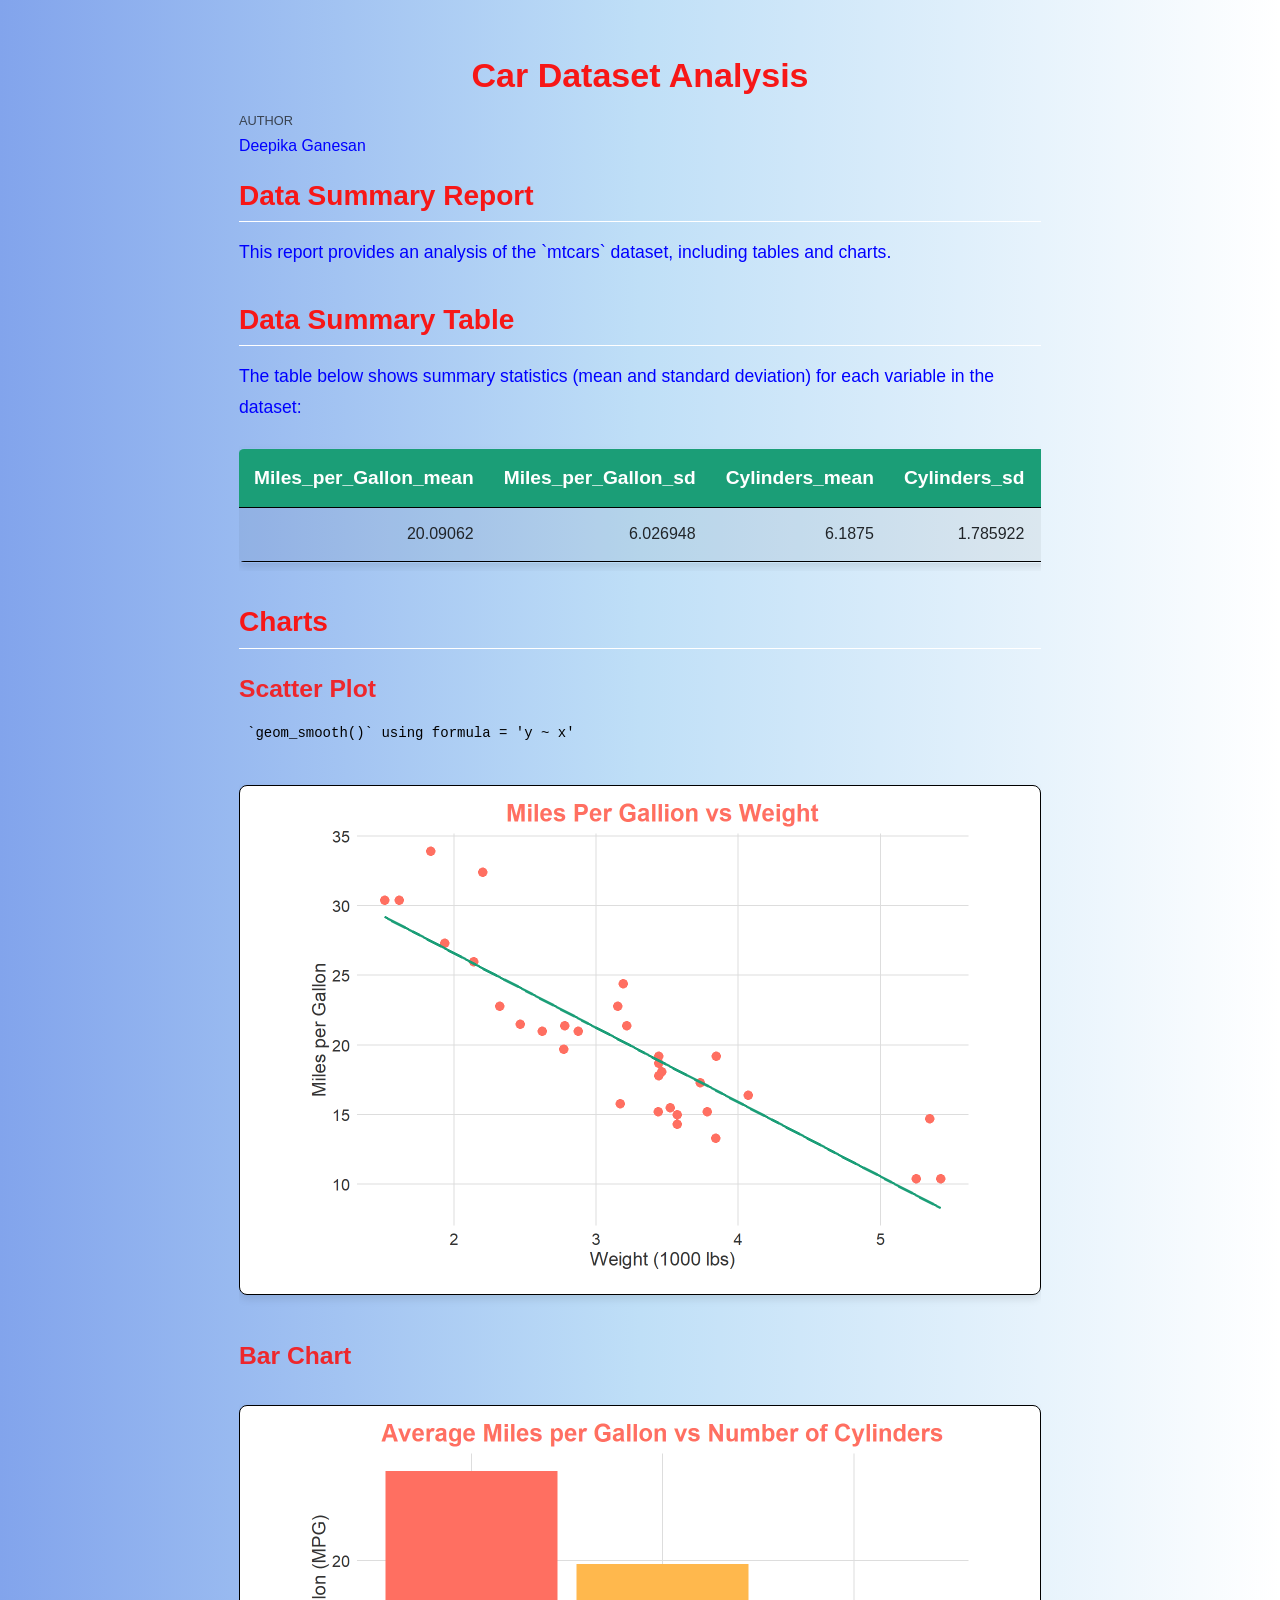
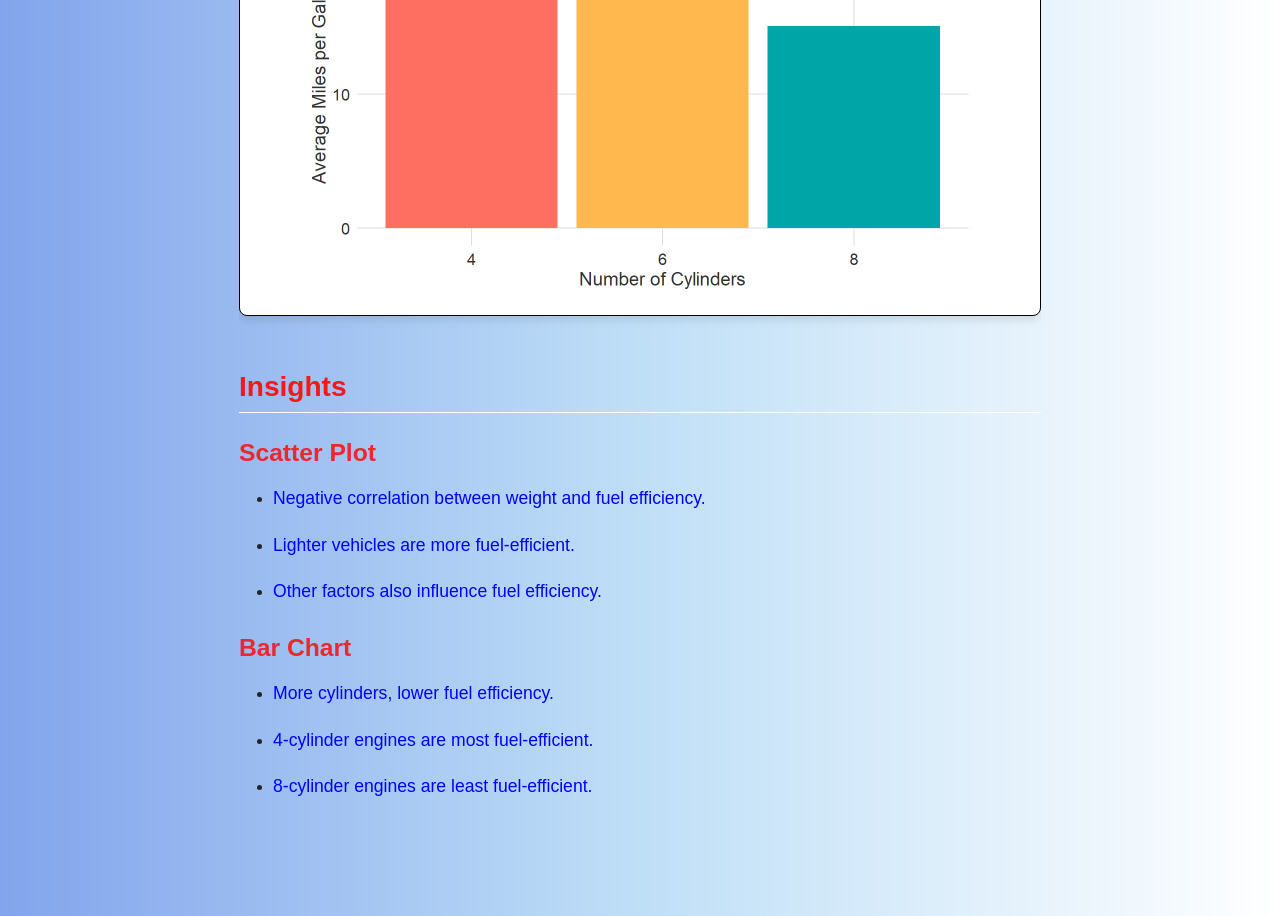
==== Car_content.html @ 39489a12 "Initial commit: add styled report project" ====
<!DOCTYPE html>
<html xmlns="http://www.w3.org/1999/xhtml" lang="en" xml:lang="en"><head>

<meta charset="utf-8">
<meta name="generator" content="quarto-1.6.39">

<meta name="viewport" content="width=device-width, initial-scale=1.0, user-scalable=yes">

<meta name="author" content="Deepika Ganesan">

<title>Car Dataset Analysis</title>
<style>
code{white-space: pre-wrap;}
span.smallcaps{font-variant: small-caps;}
div.columns{display: flex; gap: min(4vw, 1.5em);}
div.column{flex: auto; overflow-x: auto;}
div.hanging-indent{margin-left: 1.5em; text-indent: -1.5em;}
ul.task-list{list-style: none;}
ul.task-list li input[type="checkbox"] {
  width: 0.8em;
  margin: 0 0.8em 0.2em -1em; /* quarto-specific, see https://github.com/quarto-dev/quarto-cli/issues/4556 */ 
  vertical-align: middle;
}
</style>


<script src="Car_content_files/libs/clipboard/clipboard.min.js"></script>
<script src="Car_content_files/libs/quarto-html/quarto.js"></script>
<script src="Car_content_files/libs/quarto-html/popper.min.js"></script>
<script src="Car_content_files/libs/quarto-html/tippy.umd.min.js"></script>
<script src="Car_content_files/libs/quarto-html/anchor.min.js"></script>
<link href="Car_content_files/libs/quarto-html/tippy.css" rel="stylesheet">
<link href="Car_content_files/libs/quarto-html/quarto-syntax-highlighting-e26003cea8cd680ca0c55a263523d882.css" rel="stylesheet" id="quarto-text-highlighting-styles">
<script src="Car_content_files/libs/bootstrap/bootstrap.min.js"></script>
<link href="Car_content_files/libs/bootstrap/bootstrap-icons.css" rel="stylesheet">
<link href="Car_content_files/libs/bootstrap/bootstrap-8a79a254b8e706d3c925cde0a310d4f0.min.css" rel="stylesheet" append-hash="true" id="quarto-bootstrap" data-mode="light">


<link rel="stylesheet" href="styles.css">
</head>

<body class="fullcontent">

<div id="quarto-content" class="page-columns page-rows-contents page-layout-article">

<main class="content" id="quarto-document-content">

<header id="title-block-header" class="quarto-title-block default">
<div class="quarto-title">
<h1 class="title">Car Dataset Analysis</h1>
</div>



<div class="quarto-title-meta">

    <div>
    <div class="quarto-title-meta-heading">Author</div>
    <div class="quarto-title-meta-contents">
             <p>Deepika Ganesan </p>
          </div>
  </div>
    
  
    
  </div>
  


</header>


<section id="data-summary-report" class="level2">
<h2 class="anchored" data-anchor-id="data-summary-report">Data Summary Report</h2>
<p>This report provides an analysis of the `mtcars` dataset, including tables and charts.</p>
</section>
<section id="data-summary-table" class="level2">
<h2 class="anchored" data-anchor-id="data-summary-table">Data Summary Table</h2>
<p>The table below shows summary statistics (mean and standard deviation) for each variable in the dataset:</p>
<div class="cell">
<div class="cell-output-display">
<table class="styled-table caption-top table table-sm table-striped small" data-quarto-postprocess="true">
<thead>
<tr class="header">
<th style="text-align: right;" data-quarto-table-cell-role="th">Miles_per_Gallon_mean</th>
<th style="text-align: right;" data-quarto-table-cell-role="th">Miles_per_Gallon_sd</th>
<th style="text-align: right;" data-quarto-table-cell-role="th">Cylinders_mean</th>
<th style="text-align: right;" data-quarto-table-cell-role="th">Cylinders_sd</th>
<th style="text-align: right;" data-quarto-table-cell-role="th">Displacement_mean</th>
<th style="text-align: right;" data-quarto-table-cell-role="th">Displacement_sd</th>
<th style="text-align: right;" data-quarto-table-cell-role="th">Horsepower_mean</th>
<th style="text-align: right;" data-quarto-table-cell-role="th">Horsepower_sd</th>
<th style="text-align: right;" data-quarto-table-cell-role="th">Rear_Axle_Ratio_mean</th>
<th style="text-align: right;" data-quarto-table-cell-role="th">Rear_Axle_Ratio_sd</th>
<th style="text-align: right;" data-quarto-table-cell-role="th">Weight_mean</th>
<th style="text-align: right;" data-quarto-table-cell-role="th">Weight_sd</th>
<th style="text-align: right;" data-quarto-table-cell-role="th">Quarter_Mile_Time_mean</th>
<th style="text-align: right;" data-quarto-table-cell-role="th">Quarter_Mile_Time_sd</th>
<th style="text-align: right;" data-quarto-table-cell-role="th">Engine_Shape_mean</th>
<th style="text-align: right;" data-quarto-table-cell-role="th">Engine_Shape_sd</th>
<th style="text-align: right;" data-quarto-table-cell-role="th">Transmission_mean</th>
<th style="text-align: right;" data-quarto-table-cell-role="th">Transmission_sd</th>
<th style="text-align: right;" data-quarto-table-cell-role="th">Gears_mean</th>
<th style="text-align: right;" data-quarto-table-cell-role="th">Gears_sd</th>
<th style="text-align: right;" data-quarto-table-cell-role="th">Carburetors_mean</th>
<th style="text-align: right;" data-quarto-table-cell-role="th">Carburetors_sd</th>
</tr>
</thead>
<tbody>
<tr class="odd">
<td style="text-align: right;">20.09062</td>
<td style="text-align: right;">6.026948</td>
<td style="text-align: right;">6.1875</td>
<td style="text-align: right;">1.785922</td>
<td style="text-align: right;">230.7219</td>
<td style="text-align: right;">123.9387</td>
<td style="text-align: right;">146.6875</td>
<td style="text-align: right;">68.56287</td>
<td style="text-align: right;">3.596563</td>
<td style="text-align: right;">0.5346787</td>
<td style="text-align: right;">3.21725</td>
<td style="text-align: right;">0.9784574</td>
<td style="text-align: right;">17.84875</td>
<td style="text-align: right;">1.786943</td>
<td style="text-align: right;">0.4375</td>
<td style="text-align: right;">0.5040161</td>
<td style="text-align: right;">0.40625</td>
<td style="text-align: right;">0.4989909</td>
<td style="text-align: right;">3.6875</td>
<td style="text-align: right;">0.7378041</td>
<td style="text-align: right;">2.8125</td>
<td style="text-align: right;">1.6152</td>
</tr>
</tbody>
</table>


</div>
</div>
</section>
<section id="charts" class="level2">
<h2 class="anchored" data-anchor-id="charts">Charts</h2>
<section id="scatter-plot" class="level3">
<h3 class="anchored" data-anchor-id="scatter-plot">Scatter Plot</h3>
<div class="cell">
<div class="cell-output cell-output-stderr">
<pre><code>`geom_smooth()` using formula = 'y ~ x'</code></pre>
</div>
<div class="cell-output-display">
<div>
<figure class="figure">
<p><img src="Car_content_files/figure-html/unnamed-chunk-3-1.png" class="img-fluid figure-img" width="672"></p>
</figure>
</div>
</div>
</div>
</section>
<section id="bar-chart" class="level3">
<h3 class="anchored" data-anchor-id="bar-chart">Bar Chart</h3>
<div class="cell">
<div class="cell-output-display">
<div>
<figure class="figure">
<p><img src="Car_content_files/figure-html/unnamed-chunk-4-1.png" class="img-fluid figure-img" width="672"></p>
</figure>
</div>
</div>
</div>
</section>
</section>
<section id="insights" class="level2">
<h2 class="anchored" data-anchor-id="insights">Insights</h2>
<section id="scatter-plot-1" class="level3">
<h3 class="anchored" data-anchor-id="scatter-plot-1">Scatter Plot</h3>
<ul>
<li><p>Negative correlation between weight and fuel efficiency.</p></li>
<li><p>Lighter vehicles are more fuel-efficient.</p></li>
<li><p>Other factors also influence fuel efficiency.</p></li>
</ul>
</section>
<section id="bar-chart-1" class="level3">
<h3 class="anchored" data-anchor-id="bar-chart-1">Bar Chart</h3>
<ul>
<li><p>More cylinders, lower fuel efficiency.</p></li>
<li><p>4-cylinder engines are most fuel-efficient.</p></li>
<li><p>8-cylinder engines are least fuel-efficient.</p></li>
</ul>
</section>
</section>

</main>
<!-- /main column -->
<script id="quarto-html-after-body" type="application/javascript">
window.document.addEventListener("DOMContentLoaded", function (event) {
  const toggleBodyColorMode = (bsSheetEl) => {
    const mode = bsSheetEl.getAttribute("data-mode");
    const bodyEl = window.document.querySelector("body");
    if (mode === "dark") {
      bodyEl.classList.add("quarto-dark");
      bodyEl.classList.remove("quarto-light");
    } else {
      bodyEl.classList.add("quarto-light");
      bodyEl.classList.remove("quarto-dark");
    }
  }
  const toggleBodyColorPrimary = () => {
    const bsSheetEl = window.document.querySelector("link#quarto-bootstrap");
    if (bsSheetEl) {
      toggleBodyColorMode(bsSheetEl);
    }
  }
  toggleBodyColorPrimary();  
  const icon = "";
  const anchorJS = new window.AnchorJS();
  anchorJS.options = {
    placement: 'right',
    icon: icon
  };
  anchorJS.add('.anchored');
  const isCodeAnnotation = (el) => {
    for (const clz of el.classList) {
      if (clz.startsWith('code-annotation-')) {                     
        return true;
      }
    }
    return false;
  }
  const onCopySuccess = function(e) {
    // button target
    const button = e.trigger;
    // don't keep focus
    button.blur();
    // flash "checked"
    button.classList.add('code-copy-button-checked');
    var currentTitle = button.getAttribute("title");
    button.setAttribute("title", "Copied!");
    let tooltip;
    if (window.bootstrap) {
      button.setAttribute("data-bs-toggle", "tooltip");
      button.setAttribute("data-bs-placement", "left");
      button.setAttribute("data-bs-title", "Copied!");
      tooltip = new bootstrap.Tooltip(button, 
        { trigger: "manual", 
          customClass: "code-copy-button-tooltip",
          offset: [0, -8]});
      tooltip.show();    
    }
    setTimeout(function() {
      if (tooltip) {
        tooltip.hide();
        button.removeAttribute("data-bs-title");
        button.removeAttribute("data-bs-toggle");
        button.removeAttribute("data-bs-placement");
      }
      button.setAttribute("title", currentTitle);
      button.classList.remove('code-copy-button-checked');
    }, 1000);
    // clear code selection
    e.clearSelection();
  }
  const getTextToCopy = function(trigger) {
      const codeEl = trigger.previousElementSibling.cloneNode(true);
      for (const childEl of codeEl.children) {
        if (isCodeAnnotation(childEl)) {
          childEl.remove();
        }
      }
      return codeEl.innerText;
  }
  const clipboard = new window.ClipboardJS('.code-copy-button:not([data-in-quarto-modal])', {
    text: getTextToCopy
  });
  clipboard.on('success', onCopySuccess);
  if (window.document.getElementById('quarto-embedded-source-code-modal')) {
    const clipboardModal = new window.ClipboardJS('.code-copy-button[data-in-quarto-modal]', {
      text: getTextToCopy,
      container: window.document.getElementById('quarto-embedded-source-code-modal')
    });
    clipboardModal.on('success', onCopySuccess);
  }
    var localhostRegex = new RegExp(/^(?:http|https):\/\/localhost\:?[0-9]*\//);
    var mailtoRegex = new RegExp(/^mailto:/);
      var filterRegex = new RegExp('/' + window.location.host + '/');
    var isInternal = (href) => {
        return filterRegex.test(href) || localhostRegex.test(href) || mailtoRegex.test(href);
    }
    // Inspect non-navigation links and adorn them if external
 	var links = window.document.querySelectorAll('a[href]:not(.nav-link):not(.navbar-brand):not(.toc-action):not(.sidebar-link):not(.sidebar-item-toggle):not(.pagination-link):not(.no-external):not([aria-hidden]):not(.dropdown-item):not(.quarto-navigation-tool):not(.about-link)');
    for (var i=0; i<links.length; i++) {
      const link = links[i];
      if (!isInternal(link.href)) {
        // undo the damage that might have been done by quarto-nav.js in the case of
        // links that we want to consider external
        if (link.dataset.originalHref !== undefined) {
          link.href = link.dataset.originalHref;
        }
      }
    }
  function tippyHover(el, contentFn, onTriggerFn, onUntriggerFn) {
    const config = {
      allowHTML: true,
      maxWidth: 500,
      delay: 100,
      arrow: false,
      appendTo: function(el) {
          return el.parentElement;
      },
      interactive: true,
      interactiveBorder: 10,
      theme: 'quarto',
      placement: 'bottom-start',
    };
    if (contentFn) {
      config.content = contentFn;
    }
    if (onTriggerFn) {
      config.onTrigger = onTriggerFn;
    }
    if (onUntriggerFn) {
      config.onUntrigger = onUntriggerFn;
    }
    window.tippy(el, config); 
  }
  const noterefs = window.document.querySelectorAll('a[role="doc-noteref"]');
  for (var i=0; i<noterefs.length; i++) {
    const ref = noterefs[i];
    tippyHover(ref, function() {
      // use id or data attribute instead here
      let href = ref.getAttribute('data-footnote-href') || ref.getAttribute('href');
      try { href = new URL(href).hash; } catch {}
      const id = href.replace(/^#\/?/, "");
      const note = window.document.getElementById(id);
      if (note) {
        return note.innerHTML;
      } else {
        return "";
      }
    });
  }
  const xrefs = window.document.querySelectorAll('a.quarto-xref');
  const processXRef = (id, note) => {
    // Strip column container classes
    const stripColumnClz = (el) => {
      el.classList.remove("page-full", "page-columns");
      if (el.children) {
        for (const child of el.children) {
          stripColumnClz(child);
        }
      }
    }
    stripColumnClz(note)
    if (id === null || id.startsWith('sec-')) {
      // Special case sections, only their first couple elements
      const container = document.createElement("div");
      if (note.children && note.children.length > 2) {
        container.appendChild(note.children[0].cloneNode(true));
        for (let i = 1; i < note.children.length; i++) {
          const child = note.children[i];
          if (child.tagName === "P" && child.innerText === "") {
            continue;
          } else {
            container.appendChild(child.cloneNode(true));
            break;
          }
        }
        if (window.Quarto?.typesetMath) {
          window.Quarto.typesetMath(container);
        }
        return container.innerHTML
      } else {
        if (window.Quarto?.typesetMath) {
          window.Quarto.typesetMath(note);
        }
        return note.innerHTML;
      }
    } else {
      // Remove any anchor links if they are present
      const anchorLink = note.querySelector('a.anchorjs-link');
      if (anchorLink) {
        anchorLink.remove();
      }
      if (window.Quarto?.typesetMath) {
        window.Quarto.typesetMath(note);
      }
      if (note.classList.contains("callout")) {
        return note.outerHTML;
      } else {
        return note.innerHTML;
      }
    }
  }
  for (var i=0; i<xrefs.length; i++) {
    const xref = xrefs[i];
    tippyHover(xref, undefined, function(instance) {
      instance.disable();
      let url = xref.getAttribute('href');
      let hash = undefined; 
      if (url.startsWith('#')) {
        hash = url;
      } else {
        try { hash = new URL(url).hash; } catch {}
      }
      if (hash) {
        const id = hash.replace(/^#\/?/, "");
        const note = window.document.getElementById(id);
        if (note !== null) {
          try {
            const html = processXRef(id, note.cloneNode(true));
            instance.setContent(html);
          } finally {
            instance.enable();
            instance.show();
          }
        } else {
          // See if we can fetch this
          fetch(url.split('#')[0])
          .then(res => res.text())
          .then(html => {
            const parser = new DOMParser();
            const htmlDoc = parser.parseFromString(html, "text/html");
            const note = htmlDoc.getElementById(id);
            if (note !== null) {
              const html = processXRef(id, note);
              instance.setContent(html);
            } 
          }).finally(() => {
            instance.enable();
            instance.show();
          });
        }
      } else {
        // See if we can fetch a full url (with no hash to target)
        // This is a special case and we should probably do some content thinning / targeting
        fetch(url)
        .then(res => res.text())
        .then(html => {
          const parser = new DOMParser();
          const htmlDoc = parser.parseFromString(html, "text/html");
          const note = htmlDoc.querySelector('main.content');
          if (note !== null) {
            // This should only happen for chapter cross references
            // (since there is no id in the URL)
            // remove the first header
            if (note.children.length > 0 && note.children[0].tagName === "HEADER") {
              note.children[0].remove();
            }
            const html = processXRef(null, note);
            instance.setContent(html);
          } 
        }).finally(() => {
          instance.enable();
          instance.show();
        });
      }
    }, function(instance) {
    });
  }
      let selectedAnnoteEl;
      const selectorForAnnotation = ( cell, annotation) => {
        let cellAttr = 'data-code-cell="' + cell + '"';
        let lineAttr = 'data-code-annotation="' +  annotation + '"';
        const selector = 'span[' + cellAttr + '][' + lineAttr + ']';
        return selector;
      }
      const selectCodeLines = (annoteEl) => {
        const doc = window.document;
        const targetCell = annoteEl.getAttribute("data-target-cell");
        const targetAnnotation = annoteEl.getAttribute("data-target-annotation");
        const annoteSpan = window.document.querySelector(selectorForAnnotation(targetCell, targetAnnotation));
        const lines = annoteSpan.getAttribute("data-code-lines").split(",");
        const lineIds = lines.map((line) => {
          return targetCell + "-" + line;
        })
        let top = null;
        let height = null;
        let parent = null;
        if (lineIds.length > 0) {
            //compute the position of the single el (top and bottom and make a div)
            const el = window.document.getElementById(lineIds[0]);
            top = el.offsetTop;
            height = el.offsetHeight;
            parent = el.parentElement.parentElement;
          if (lineIds.length > 1) {
            const lastEl = window.document.getElementById(lineIds[lineIds.length - 1]);
            const bottom = lastEl.offsetTop + lastEl.offsetHeight;
            height = bottom - top;
          }
          if (top !== null && height !== null && parent !== null) {
            // cook up a div (if necessary) and position it 
            let div = window.document.getElementById("code-annotation-line-highlight");
            if (div === null) {
              div = window.document.createElement("div");
              div.setAttribute("id", "code-annotation-line-highlight");
              div.style.position = 'absolute';
              parent.appendChild(div);
            }
            div.style.top = top - 2 + "px";
            div.style.height = height + 4 + "px";
            div.style.left = 0;
            let gutterDiv = window.document.getElementById("code-annotation-line-highlight-gutter");
            if (gutterDiv === null) {
              gutterDiv = window.document.createElement("div");
              gutterDiv.setAttribute("id", "code-annotation-line-highlight-gutter");
              gutterDiv.style.position = 'absolute';
              const codeCell = window.document.getElementById(targetCell);
              const gutter = codeCell.querySelector('.code-annotation-gutter');
              gutter.appendChild(gutterDiv);
            }
            gutterDiv.style.top = top - 2 + "px";
            gutterDiv.style.height = height + 4 + "px";
          }
          selectedAnnoteEl = annoteEl;
        }
      };
      const unselectCodeLines = () => {
        const elementsIds = ["code-annotation-line-highlight", "code-annotation-line-highlight-gutter"];
        elementsIds.forEach((elId) => {
          const div = window.document.getElementById(elId);
          if (div) {
            div.remove();
          }
        });
        selectedAnnoteEl = undefined;
      };
        // Handle positioning of the toggle
    window.addEventListener(
      "resize",
      throttle(() => {
        elRect = undefined;
        if (selectedAnnoteEl) {
          selectCodeLines(selectedAnnoteEl);
        }
      }, 10)
    );
    function throttle(fn, ms) {
    let throttle = false;
    let timer;
      return (...args) => {
        if(!throttle) { // first call gets through
            fn.apply(this, args);
            throttle = true;
        } else { // all the others get throttled
            if(timer) clearTimeout(timer); // cancel #2
            timer = setTimeout(() => {
              fn.apply(this, args);
              timer = throttle = false;
            }, ms);
        }
      };
    }
      // Attach click handler to the DT
      const annoteDls = window.document.querySelectorAll('dt[data-target-cell]');
      for (const annoteDlNode of annoteDls) {
        annoteDlNode.addEventListener('click', (event) => {
          const clickedEl = event.target;
          if (clickedEl !== selectedAnnoteEl) {
            unselectCodeLines();
            const activeEl = window.document.querySelector('dt[data-target-cell].code-annotation-active');
            if (activeEl) {
              activeEl.classList.remove('code-annotation-active');
            }
            selectCodeLines(clickedEl);
            clickedEl.classList.add('code-annotation-active');
          } else {
            // Unselect the line
            unselectCodeLines();
            clickedEl.classList.remove('code-annotation-active');
          }
        });
      }
  const findCites = (el) => {
    const parentEl = el.parentElement;
    if (parentEl) {
      const cites = parentEl.dataset.cites;
      if (cites) {
        return {
          el,
          cites: cites.split(' ')
        };
      } else {
        return findCites(el.parentElement)
      }
    } else {
      return undefined;
    }
  };
  var bibliorefs = window.document.querySelectorAll('a[role="doc-biblioref"]');
  for (var i=0; i<bibliorefs.length; i++) {
    const ref = bibliorefs[i];
    const citeInfo = findCites(ref);
    if (citeInfo) {
      tippyHover(citeInfo.el, function() {
        var popup = window.document.createElement('div');
        citeInfo.cites.forEach(function(cite) {
          var citeDiv = window.document.createElement('div');
          citeDiv.classList.add('hanging-indent');
          citeDiv.classList.add('csl-entry');
          var biblioDiv = window.document.getElementById('ref-' + cite);
          if (biblioDiv) {
            citeDiv.innerHTML = biblioDiv.innerHTML;
          }
          popup.appendChild(citeDiv);
        });
        return popup.innerHTML;
      });
    }
  }
});
</script>
</div> <!-- /content -->




</body></html>
---- Car_content_files/libs/quarto-html/tippy.css ----
.tippy-box[data-animation=fade][data-state=hidden]{opacity:0}[data-tippy-root]{max-width:calc(100vw - 10px)}.tippy-box{position:relative;background-color:#333;color:#fff;border-radius:4px;font-size:14px;line-height:1.4;white-space:normal;outline:0;transition-property:transform,visibility,opacity}.tippy-box[data-placement^=top]>.tippy-arrow{bottom:0}.tippy-box[data-placement^=top]>.tippy-arrow:before{bottom:-7px;left:0;border-width:8px 8px 0;border-top-color:initial;transform-origin:center top}.tippy-box[data-placement^=bottom]>.tippy-arrow{top:0}.tippy-box[data-placement^=bottom]>.tippy-arrow:before{top:-7px;left:0;border-width:0 8px 8px;border-bottom-color:initial;transform-origin:center bottom}.tippy-box[data-placement^=left]>.tippy-arrow{right:0}.tippy-box[data-placement^=left]>.tippy-arrow:before{border-width:8px 0 8px 8px;border-left-color:initial;right:-7px;transform-origin:center left}.tippy-box[data-placement^=right]>.tippy-arrow{left:0}.tippy-box[data-placement^=right]>.tippy-arrow:before{left:-7px;border-width:8px 8px 8px 0;border-right-color:initial;transform-origin:center right}.tippy-box[data-inertia][data-state=visible]{transition-timing-function:cubic-bezier(.54,1.5,.38,1.11)}.tippy-arrow{width:16px;height:16px;color:#333}.tippy-arrow:before{content:"";position:absolute;border-color:transparent;border-style:solid}.tippy-content{position:relative;padding:5px 9px;z-index:1}
---- Car_content_files/libs/quarto-html/quarto-syntax-highlighting-e26003cea8cd680ca0c55a263523d882.css ----
/* quarto syntax highlight colors */
:root {
  --quarto-hl-ot-color: #003B4F;
  --quarto-hl-at-color: #657422;
  --quarto-hl-ss-color: #20794D;
  --quarto-hl-an-color: #5E5E5E;
  --quarto-hl-fu-color: #4758AB;
  --quarto-hl-st-color: #20794D;
  --quarto-hl-cf-color: #003B4F;
  --quarto-hl-op-color: #5E5E5E;
  --quarto-hl-er-color: #AD0000;
  --quarto-hl-bn-color: #AD0000;
  --quarto-hl-al-color: #AD0000;
  --quarto-hl-va-color: #111111;
  --quarto-hl-bu-color: inherit;
  --quarto-hl-ex-color: inherit;
  --quarto-hl-pp-color: #AD0000;
  --quarto-hl-in-color: #5E5E5E;
  --quarto-hl-vs-color: #20794D;
  --quarto-hl-wa-color: #5E5E5E;
  --quarto-hl-do-color: #5E5E5E;
  --quarto-hl-im-color: #00769E;
  --quarto-hl-ch-color: #20794D;
  --quarto-hl-dt-color: #AD0000;
  --quarto-hl-fl-color: #AD0000;
  --quarto-hl-co-color: #5E5E5E;
  --quarto-hl-cv-color: #5E5E5E;
  --quarto-hl-cn-color: #8f5902;
  --quarto-hl-sc-color: #5E5E5E;
  --quarto-hl-dv-color: #AD0000;
  --quarto-hl-kw-color: #003B4F;
}

/* other quarto variables */
:root {
  --quarto-font-monospace: SFMono-Regular, Menlo, Monaco, Consolas, "Liberation Mono", "Courier New", monospace;
}

pre > code.sourceCode > span {
  color: #003B4F;
}

code span {
  color: #003B4F;
}

code.sourceCode > span {
  color: #003B4F;
}

div.sourceCode,
div.sourceCode pre.sourceCode {
  color: #003B4F;
}

code span.ot {
  color: #003B4F;
  font-style: inherit;
}

code span.at {
  color: #657422;
  font-style: inherit;
}

code span.ss {
  color: #20794D;
  font-style: inherit;
}

code span.an {
  color: #5E5E5E;
  font-style: inherit;
}

code span.fu {
  color: #4758AB;
  font-style: inherit;
}

code span.st {
  color: #20794D;
  font-style: inherit;
}

code span.cf {
  color: #003B4F;
  font-weight: bold;
  font-style: inherit;
}

code span.op {
  color: #5E5E5E;
  font-style: inherit;
}

code span.er {
  color: #AD0000;
  font-style: inherit;
}

code span.bn {
  color: #AD0000;
  font-style: inherit;
}

code span.al {
  color: #AD0000;
  font-style: inherit;
}

code span.va {
  color: #111111;
  font-style: inherit;
}

code span.bu {
  font-style: inherit;
}

code span.ex {
  font-style: inherit;
}

code span.pp {
  color: #AD0000;
  font-style: inherit;
}

code span.in {
  color: #5E5E5E;
  font-style: inherit;
}

code span.vs {
  color: #20794D;
  font-style: inherit;
}

code span.wa {
  color: #5E5E5E;
  font-style: italic;
}

code span.do {
  color: #5E5E5E;
  font-style: italic;
}

code span.im {
  color: #00769E;
  font-style: inherit;
}

code span.ch {
  color: #20794D;
  font-style: inherit;
}

code span.dt {
  color: #AD0000;
  font-style: inherit;
}

code span.fl {
  color: #AD0000;
  font-style: inherit;
}

code span.co {
  color: #5E5E5E;
  font-style: inherit;
}

code span.cv {
  color: #5E5E5E;
  font-style: italic;
}

code span.cn {
  color: #8f5902;
  font-style: inherit;
}

code span.sc {
  color: #5E5E5E;
  font-style: inherit;
}

code span.dv {
  color: #AD0000;
  font-style: inherit;
}

code span.kw {
  color: #003B4F;
  font-weight: bold;
  font-style: inherit;
}

.prevent-inlining {
  content: "</";
}

/*# sourceMappingURL=e90e9ab646ea9b1aaa61e089606e0f97.css.map */
---- styles.css ----
/* General page styling */
body {
    font-family: 'Roboto', sans-serif;
    background: linear-gradient(to right,#82a4ec, #bfdff7,white);
    margin: 20px;
    padding: 20px;
    line-height: 1.8;
    font-size: 16px;
}

/* Headings */
h1, h2, h3{
    color: #f71717;
    font-weight: 700;
    margin-bottom: 15px;
}

h1 {
    text-align: center;
}

/* Paragraphs */
p {
    color: blue;
    font-size: 1.1em;
    margin-bottom: 15px;
}

/* Table styling */
.styled-table {
    width: 100%;
    margin: 25px 0;
    font-size: 1em;
    box-shadow: 0 4px 8px rgba(0, 0, 0, 0.1);
    text-align: left;
    border-radius: 5px;
    overflow: hidden;
}

/* Table Header */
.styled-table thead tr {
    background-color: #1B9E77;
    color: #ffffff;
    text-align: center;
    font-size: 1.2em;
    font-weight: bold;
}

/* Table Cells */
.styled-table th,
.styled-table td {
    padding: 12px 15px;
    border-bottom: 1px solid black;

}

/* Alternating Row Colors */
.styled-table tbody tr:nth-of-type(even) {
    background-color: #f3f3f3;
}

/* Hover Effect */
.styled-table tbody tr:hover {
    background-color: #eaf7f7;
    transition: background-color 0.2s ease-in-out;
}

/* Table Footer */
.styled-table tbody tr:last-of-type {
    border-bottom: 2px solid black;
}

/* Chart and Figure Container */
figure {
    text-align: center;
    margin: 20px 0;
    padding: 10px;
    border: 1px solid black;
    border-radius: 8px;
    background-color: #ffffff;
    box-shadow: 0 4px 8px rgba(0, 0, 0, 0.1);
}

/* Chart Title */
figure figcaption {
    color: #333;
    font-weight: bold;
    margin-top: 10px;
    font-size: 1.1em;
}

/* Buttons (if needed) */
button {
    display: inline-block;
    background-color: #FF6F61;
    color: #ffffff;
    padding: 10px 20px;
    font-size: 1em;
    font-weight: bold;
    border: none;
    border-radius: 5px;
    cursor: pointer;
    transition: all 0.3s ease-in-out;
}

button:hover {
    background-color: #e0554d;
    transform: translateY(-2px);
}

/* Links */
a {
    color: #1B9E77;
    text-decoration: none;
    font-weight: bold;
    transition: color 0.3s ease-in-out;
}

a:hover {
    color: #11764b;
}

/* Code block styling */
code {
    background: #eaf7f7;
    color: #1B9E77;
    padding: 4px 8px;
    border-radius: 4px;
    font-family: 'Courier New', monospace;
    font-size: 0.9em;
}

/* Highlight Box */
.highlight {
    background: #fdf5f1;
    border-left: 4px solid #FF6F61;
    padding: 10px 20px;
    border-radius: 5px;
    margin: 15px 0;
    font-style: italic;
    font-size: 1em;
}

/* Footer Styling */
footer {
    text-align: center;
    padding: 10px 0;
    font-size: 0.9em;
    color: #888;
    border-top: 1px solid #ddd;
    margin-top: 20px;
}
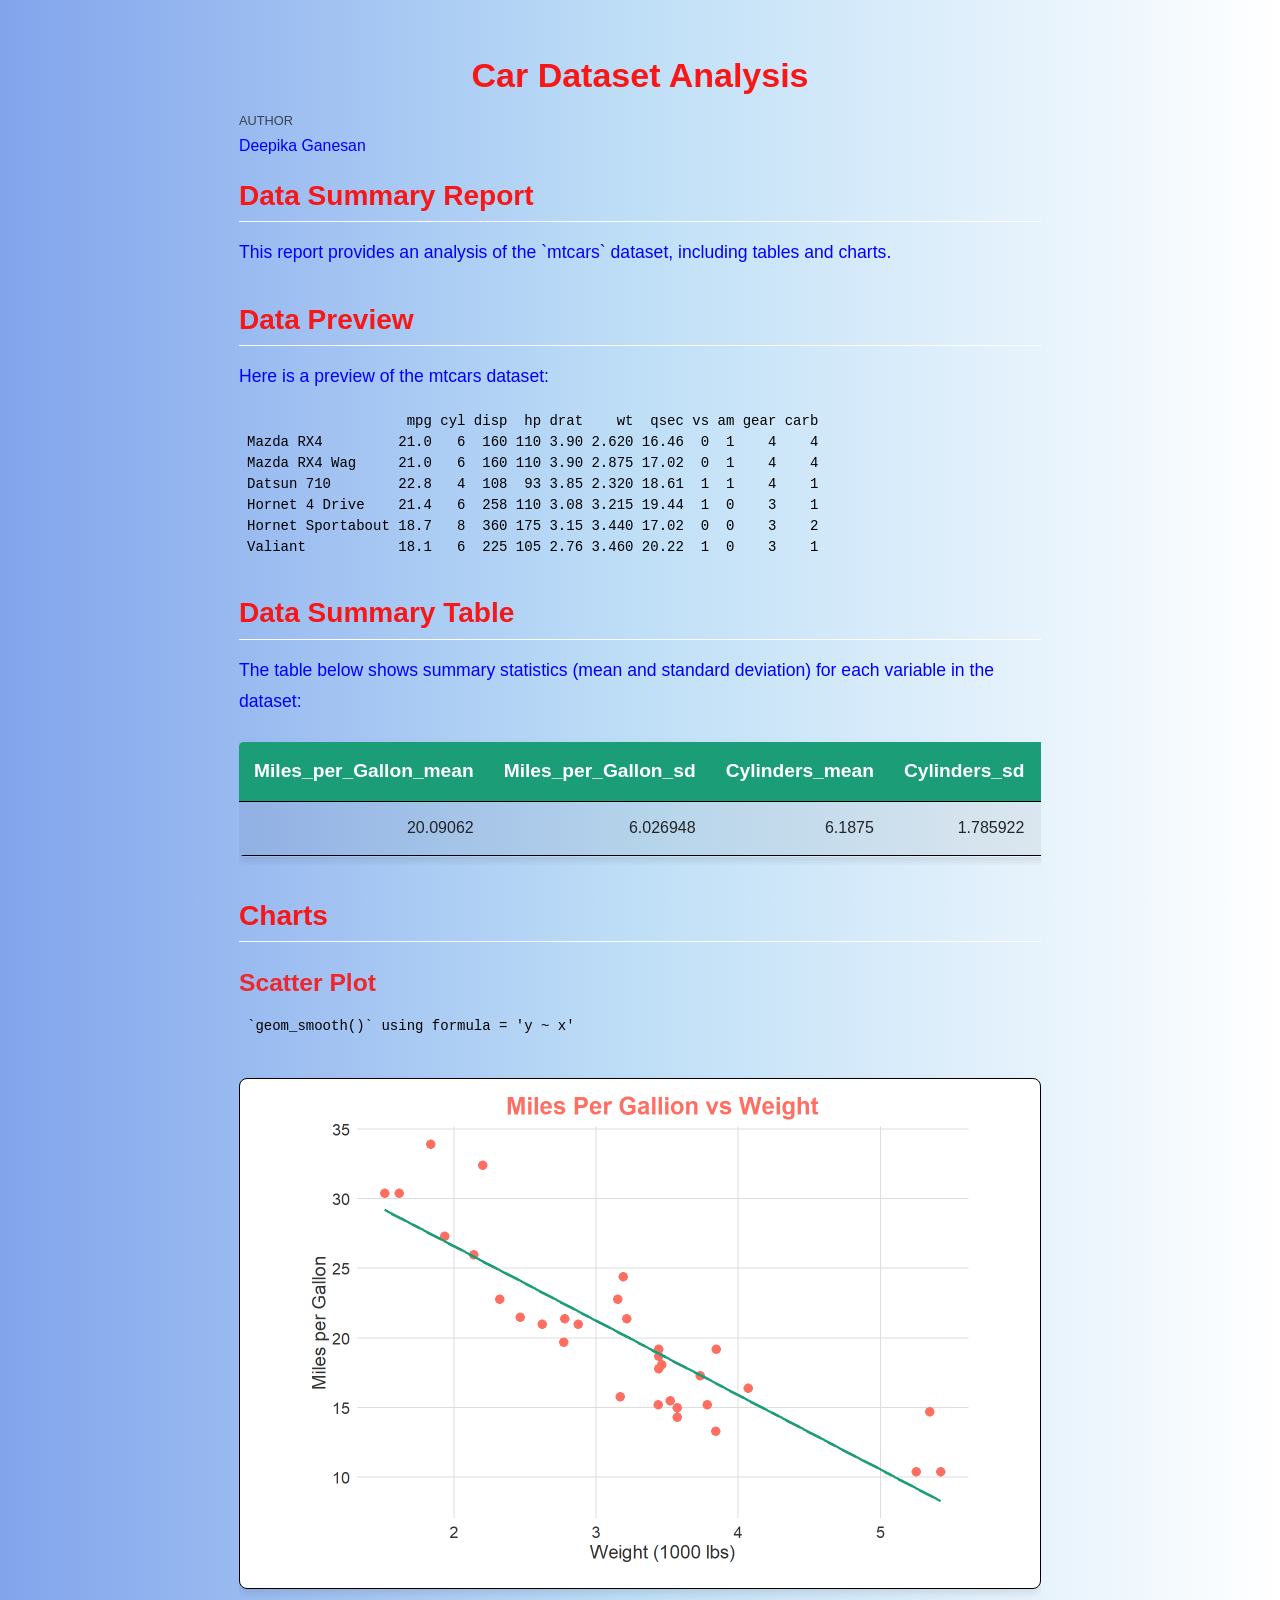
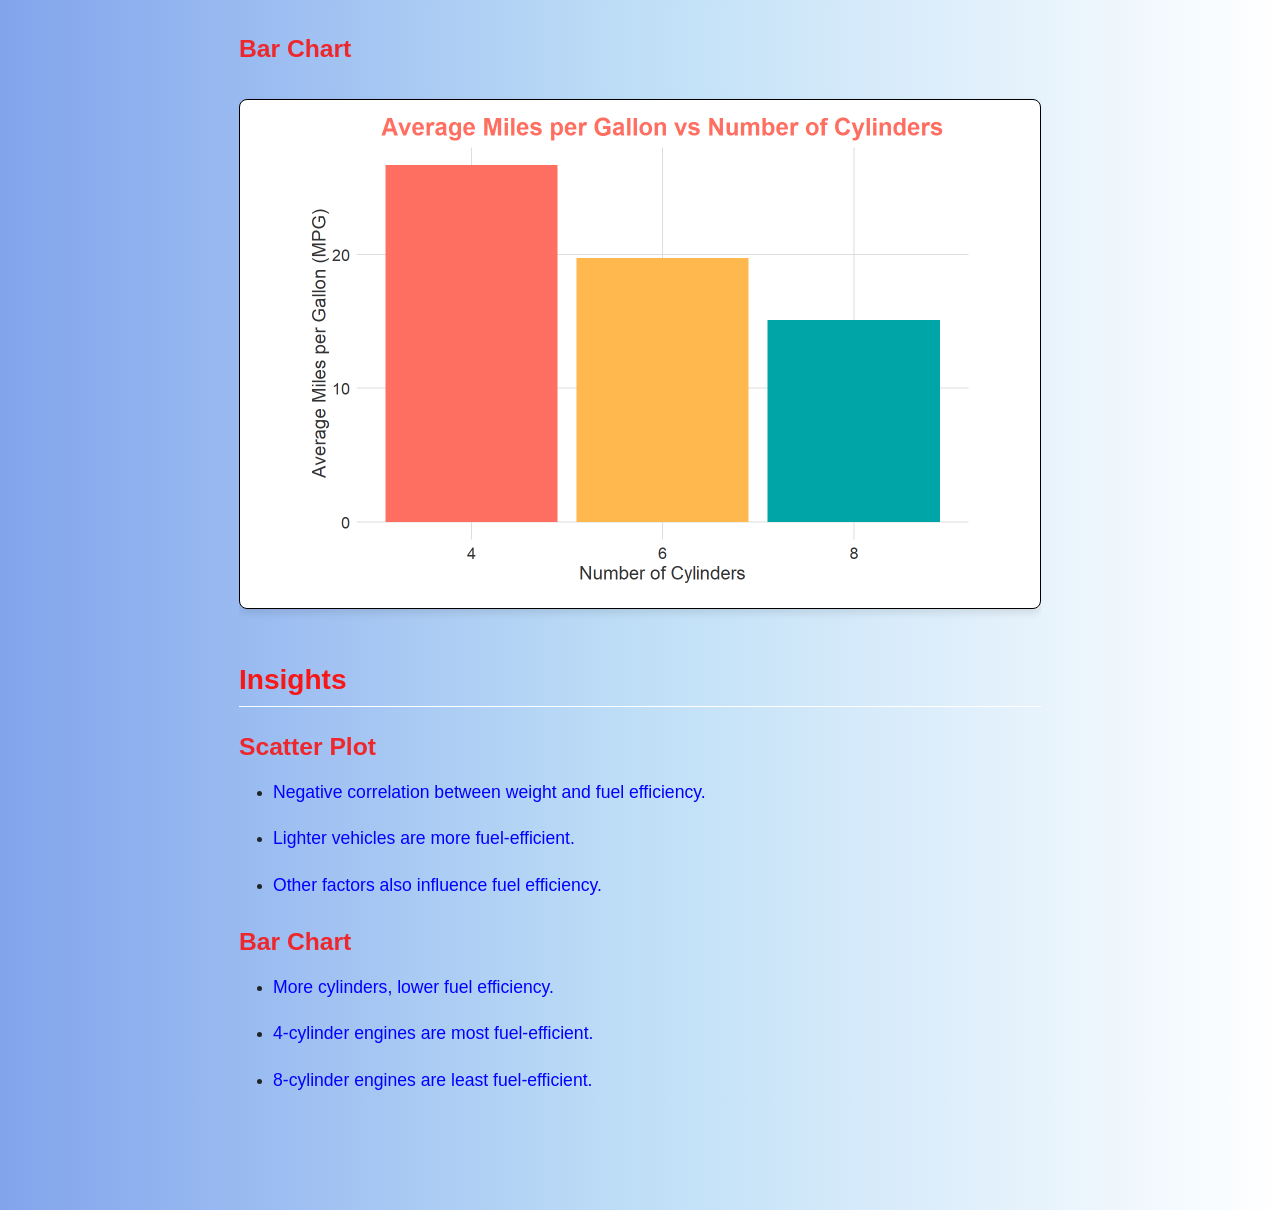
==== commit 4d16bcaf: "Added preview of dataset" ====
--- a/Car_content.html
+++ b/Car_content.html
@@ -73,6 +73,21 @@
 <section id="data-summary-report" class="level2">
 <h2 class="anchored" data-anchor-id="data-summary-report">Data Summary Report</h2>
 <p>This report provides an analysis of the `mtcars` dataset, including tables and charts.</p>
+</section>
+<section id="data-preview" class="level2">
+<h2 class="anchored" data-anchor-id="data-preview">Data Preview</h2>
+<p>Here is a preview of the mtcars dataset:</p>
+<div class="cell">
+<div class="cell-output cell-output-stdout">
+<pre><code>                   mpg cyl disp  hp drat    wt  qsec vs am gear carb
+Mazda RX4         21.0   6  160 110 3.90 2.620 16.46  0  1    4    4
+Mazda RX4 Wag     21.0   6  160 110 3.90 2.875 17.02  0  1    4    4
+Datsun 710        22.8   4  108  93 3.85 2.320 18.61  1  1    4    1
+Hornet 4 Drive    21.4   6  258 110 3.08 3.215 19.44  1  0    3    1
+Hornet Sportabout 18.7   8  360 175 3.15 3.440 17.02  0  0    3    2
+Valiant           18.1   6  225 105 2.76 3.460 20.22  1  0    3    1</code></pre>
+</div>
+</div>
 </section>
 <section id="data-summary-table" class="level2">
 <h2 class="anchored" data-anchor-id="data-summary-table">Data Summary Table</h2>
@@ -149,7 +164,7 @@
 <div class="cell-output-display">
 <div>
 <figure class="figure">
-<p><img src="Car_content_files/figure-html/unnamed-chunk-3-1.png" class="img-fluid figure-img" width="672"></p>
+<p><img src="Car_content_files/figure-html/unnamed-chunk-4-1.png" class="img-fluid figure-img" width="672"></p>
 </figure>
 </div>
 </div>
@@ -161,7 +176,7 @@
 <div class="cell-output-display">
 <div>
 <figure class="figure">
-<p><img src="Car_content_files/figure-html/unnamed-chunk-4-1.png" class="img-fluid figure-img" width="672"></p>
+<p><img src="Car_content_files/figure-html/unnamed-chunk-5-1.png" class="img-fluid figure-img" width="672"></p>
 </figure>
 </div>
 </div>
